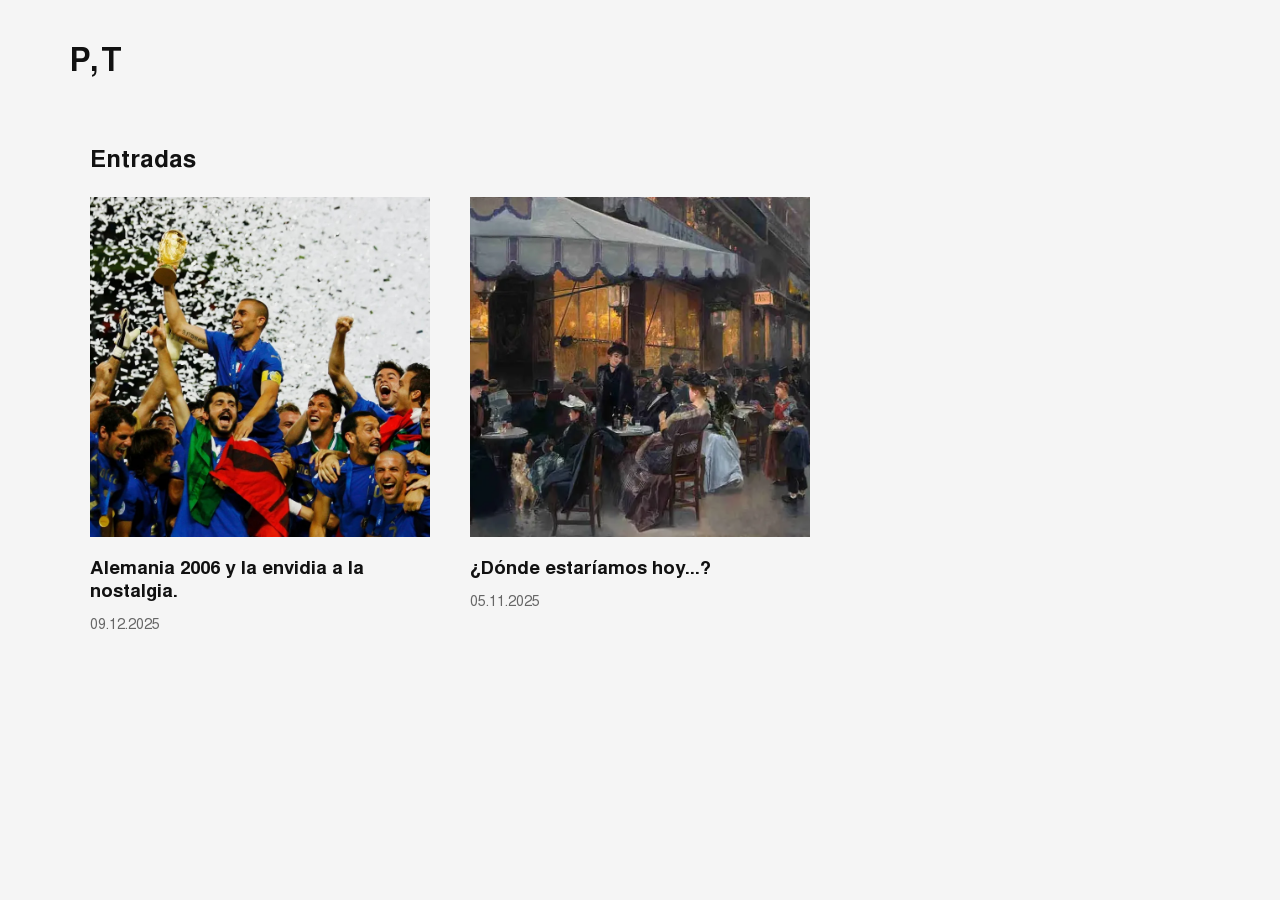
==== entradas.html @ 86d8a9cb "primer commit" ====
<!DOCTYPE html>

<header class="site-header">
    <a href="index.html" class="logo">P,T</a>
</header>

<html lang="es">
<head>
    <meta charset="UTF-8">
    <title>Entradas - Paris, Taxes</title>
    <link rel="stylesheet" href="style.css">
	<meta name="viewport" content="width=device-width, initial-scale=1.0">
</head>
<body>

    <section class="posts-section">
        <h1>Entradas</h1>

        <div class="post-grid">

            <!-- Aquí van TODAS las entradas -->

            <!-- más nuevas arriba -->
            <article class="post-card">
				<a href="posts/segundo-articulo.html">
					<img src="images/post2.jpg">
					<h3>Alemania 2006 y la envidia a la nostalgia.</h3>
					<p class="date">09.12.2025</p>
				</a>
			</article>

            <article class="post-card">
                <a href="posts/primer-articulo.html">
                    <img src="images/post1.jpg" alt="">
                    <h3>¿Dónde estaríamos hoy...?</h3>
                    <p class="date">05.11.2025</p>
                </a>
            </article>
            </article>

        </div>
    </section>

</body>
</html>
---- style.css ----
@font-face {
    font-family: "Nimbus Sans";
    src: url("fonts/NimbusSanL-Reg.woff2") format("woff2");
    font-weight: 400;
    font-style: normal;
}

@font-face {
    font-family: "Nimbus Sans";
    src: url("fonts/NimbusSanL-Bol.woff2") format("woff2");
    font-weight: 700;
    font-style: normal;
}


body {
    margin: 0;
    font-family: Nimbus Sans;
    background-color: #f5f5f5;
    color: #111;
}

/* HERO */

.hero {
    position: relative;
    height: 100vh;
    overflow: hidden;
}

.hero img {
    width: 67%;
    height: 89%;
    object-fit: cover;
}

.hero-text {
    position: absolute;
    bottom: 10px;
    left: 520px;
    color: black;
    max-width: 500px;
}

.hero-text h1 {
    font-size: 3rem;
    margin-bottom: 10px;
}

.hero-text p {
	margin: 2px 0;
    font-size: 0.97rem;
}

/* POSTS */

.posts-section {
    padding: 30px 40 px 60px;
    max-width: 1100px;
    margin: auto;
}

.posts-section h2 {
    margin-bottom: 20px;
}

.post-grid {
    display: grid;
    grid-template-columns: repeat(auto-fill, minmax(250px, 1fr));
    gap: 40px;
}

.post-card img {
    width: 100%;
    aspect-ratio: 1 / 1;
    object-fit: cover;
}

.post-card h3 {
    margin: 15px 0 5px;
}

a {
    text-decoration: none;
    color: inherit;
}

a:visited {
    color: inherit;
}

a:hover {
    opacity: 0.7;
}

.date {
    color: #666;
    font-size: 0.9rem;
}

/* SEARCH */

.search-section {
    padding: 50px 30px;
    background-color: #eaeaea;
    text-align: center;
}

.search-section input {
    padding: 10px;
    width: 250px;
}

.search-section button {
    padding: 10px 15px;
}

.site-header {
    padding: 45px 70px;
}

.logo {
    font-size: 2rem;
    font-weight: bold;
    text-decoration: none;
    color: inherit;
    letter-spacing: 2px;
}

.logo:hover {
    opacity: 0.6;
}

.posts-section h1{
	font-size: 1.5rem;
}

@media (max-width: 768px) {

    /* Márgenes generales */
    .article-body,
    .article-header {
        max-width: 90%;
        margin: 40px auto;
        transform: none; /* quitamos ajustes raros */
    }

    /* Texto más cómodo */
    article {
        font-size: 1rem;
    }

    /* Título */
    article h1 {
        font-size: 1.6rem;
    }

    /* Grid de entradas */
    .posts-grid {
        display: grid;
        grid-template-columns: 1fr; /* una columna */
        gap: 20px;
    }

    /* Hero texto */
    .hero-text p {
        font-size: 0.9rem;
        line-height: 1.4;
    }

}
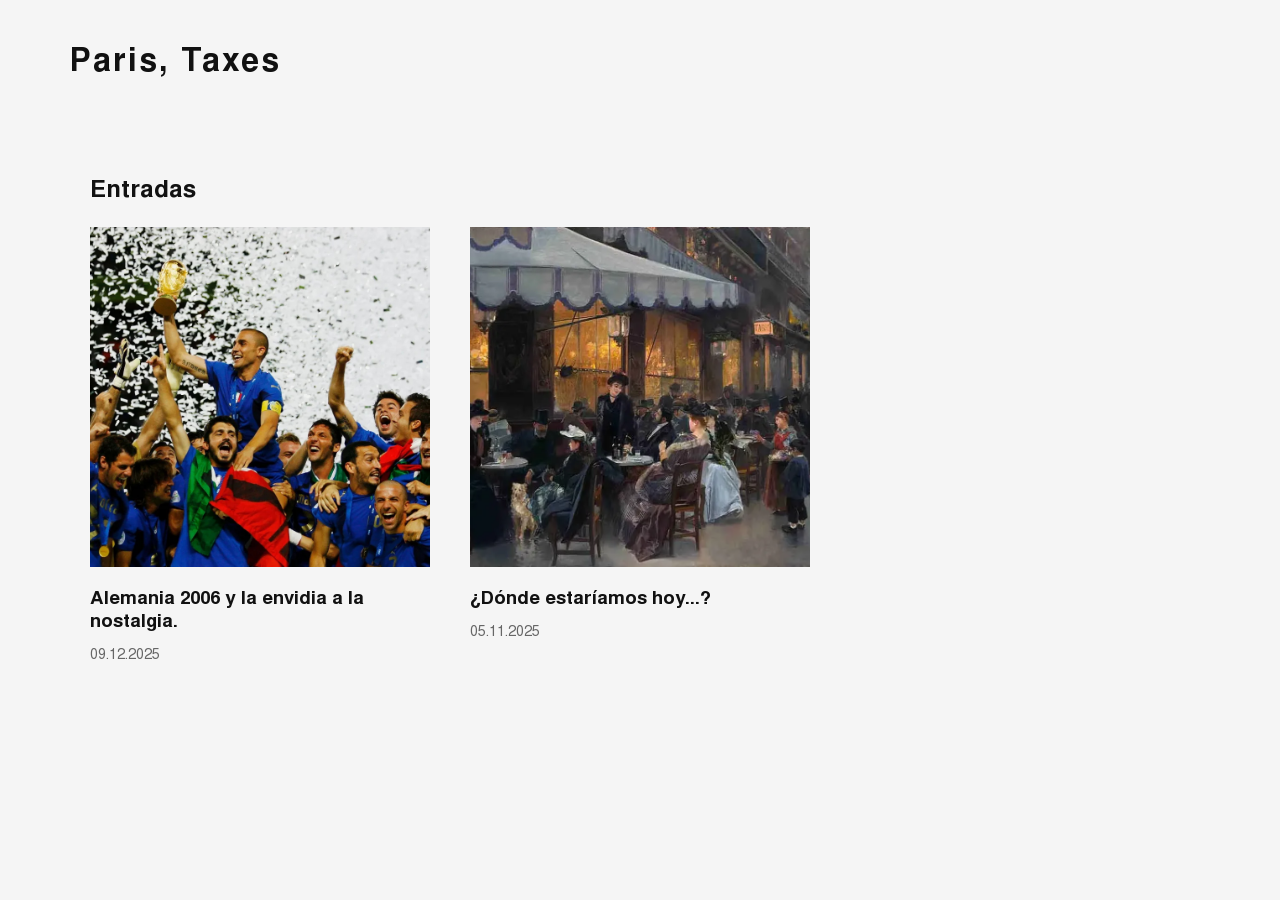
==== commit 261ad471: "cambios en logo y subida de articulo nuevo" ====
--- a/entradas.html
+++ b/entradas.html
@@ -1,7 +1,7 @@
 <!DOCTYPE html>
 
 <header class="site-header">
-    <a href="index.html" class="logo">P,T</a>
+    <a href="index.html" class="logo">Paris, Taxes</a>
 </header>
 
 <html lang="es">
--- a/style.css
+++ b/style.css
@@ -12,12 +12,29 @@
     font-style: normal;
 }
 
-
 body {
     margin: 0;
-    font-family: Nimbus Sans;
+    font-family: Nimbus Sans, sans-serif;
     background-color: #f5f5f5;
     color: #111;
+}
+
+/* HEADER */
+
+.site-header {
+    padding: 45px 70px;
+}
+
+.logo {
+    font-size: 2rem;
+    font-weight: bold;
+    text-decoration: none;
+    color: inherit;
+    letter-spacing: 2px;
+}
+
+.logo:hover {
+    opacity: 0.6;
 }
 
 /* HERO */
@@ -48,20 +65,24 @@
 }
 
 .hero-text p {
-	margin: 2px 0;
+    margin: 2px 0;
     font-size: 0.97rem;
 }
 
 /* POSTS */
 
 .posts-section {
-    padding: 30px 40 px 60px;
+    padding: 30px 40px 60px; /* fixed: was "40 px" */
     max-width: 1100px;
     margin: auto;
 }
 
 .posts-section h2 {
     margin-bottom: 20px;
+}
+
+.posts-section h1 {
+    font-size: 1.5rem;
 }
 
 .post-grid {
@@ -98,74 +119,57 @@
     font-size: 0.9rem;
 }
 
-/* SEARCH */
 
-.search-section {
-    padding: 50px 30px;
-    background-color: #eaeaea;
-    text-align: center;
-}
 
-.search-section input {
-    padding: 10px;
-    width: 250px;
-}
-
-.search-section button {
-    padding: 10px 15px;
-}
-
-.site-header {
-    padding: 45px 70px;
-}
-
-.logo {
-    font-size: 2rem;
-    font-weight: bold;
-    text-decoration: none;
-    color: inherit;
-    letter-spacing: 2px;
-}
-
-.logo:hover {
-    opacity: 0.6;
-}
-
-.posts-section h1{
-	font-size: 1.5rem;
-}
+/* MOBILE */
 
 @media (max-width: 768px) {
 
-    /* Márgenes generales */
-    .article-body,
-    .article-header {
-        max-width: 90%;
-        margin: 40px auto;
-        transform: none; /* quitamos ajustes raros */
+
+    .site-header {
+        padding: 20px 16px;
     }
 
-    /* Texto más cómodo */
-    article {
-        font-size: 1rem;
+    /* Hero: imagen arriba, texto debajo (sin posiciĆ³n absoluta) */
+    .hero {
+        height: auto;
+        overflow: visible;
+        display: flex;
+        flex-direction: column;
     }
 
-    /* Título */
-    article h1 {
-        font-size: 1.6rem;
+    .hero img {
+        width: 100%;
+        height: auto;
+        max-height: 60vw;
+        object-fit: cover;
     }
 
-    /* Grid de entradas */
-    .posts-grid {
-        display: grid;
-        grid-template-columns: 1fr; /* una columna */
-        gap: 20px;
+    .hero-text {
+        position: static; /* deja de ser absoluto */
+        left: auto;
+        max-width: 100%;
+        padding: 12px 16px 16px;
     }
 
-    /* Hero texto */
-    .hero-text p {
-        font-size: 0.9rem;
-        line-height: 1.4;
+    .hero-text h1 {
+        font-size: 1.8rem;
     }
 
-}	+    .posts-section {
+        padding: 20px 16px;
+    }
+
+    .post-grid {
+        grid-template-columns: 1fr;
+        gap: 30px;
+    }
+
+    .post-card h3,
+    .post-card .date {
+        padding: 0 4px;
+    }
+
+
+    }
+}
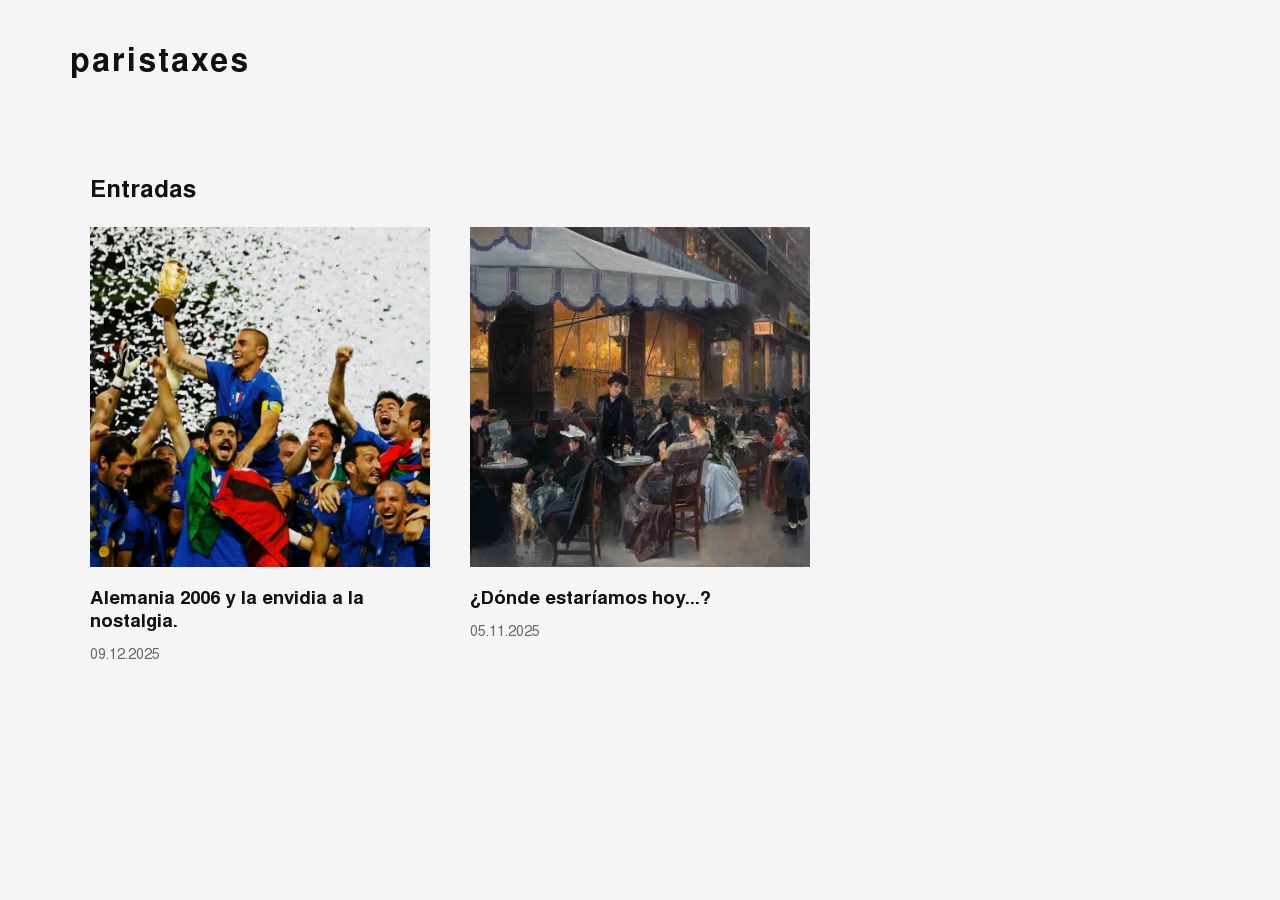
==== commit 33631b01: "cambios en logo" ====
--- a/entradas.html
+++ b/entradas.html
@@ -1,7 +1,7 @@
 <!DOCTYPE html>
 
 <header class="site-header">
-    <a href="index.html" class="logo">Paris, Taxes</a>
+    <a href="index.html" class="logo">paristaxes</a>
 </header>
 
 <html lang="es">
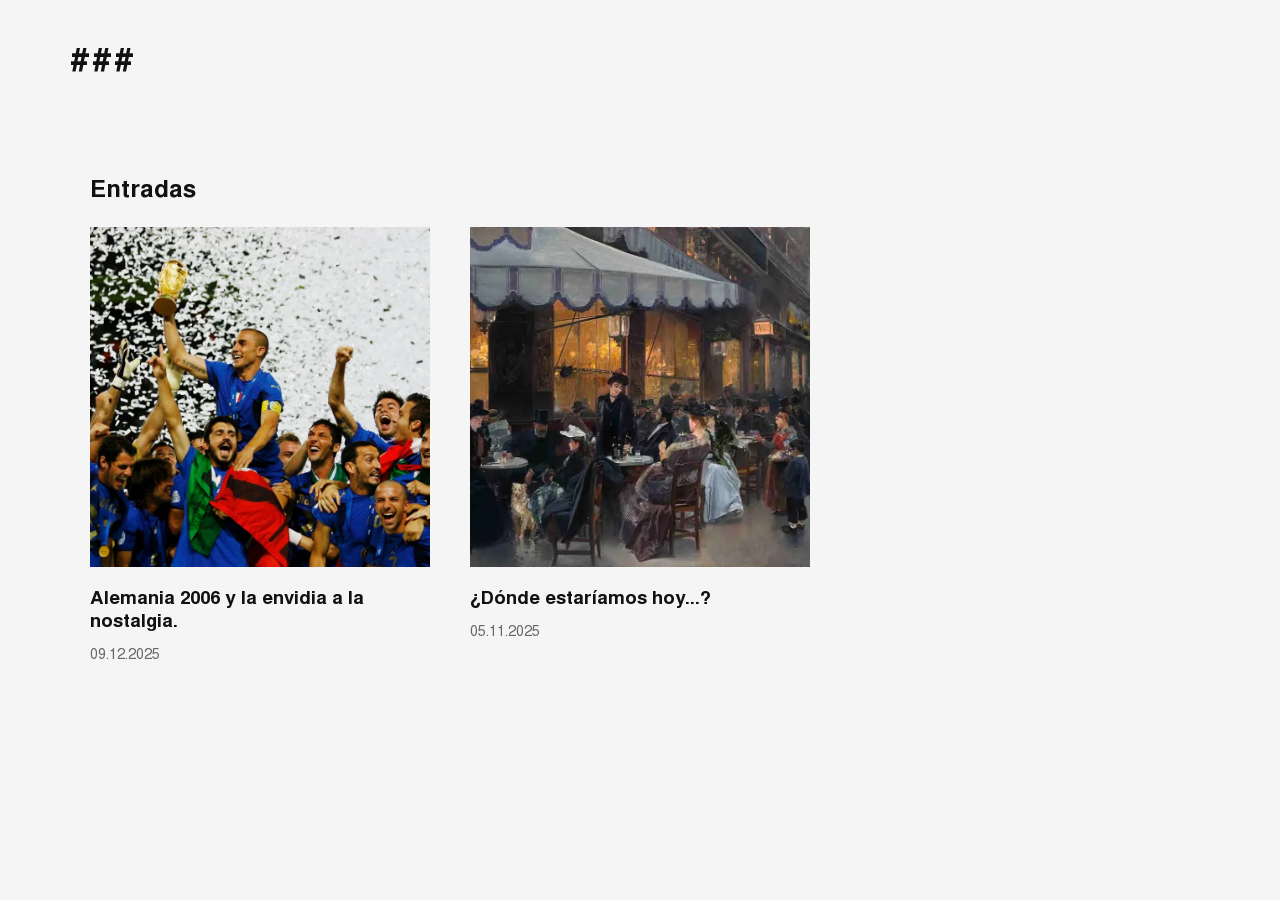
==== commit 19200ca2: "Últimos cambios" ====
--- a/entradas.html
+++ b/entradas.html
@@ -1,7 +1,7 @@
 <!DOCTYPE html>
 
 <header class="site-header">
-    <a href="index.html" class="logo">paristaxes</a>
+    <a href="index.html" class="logo">###</a>
 </header>
 
 <html lang="es">
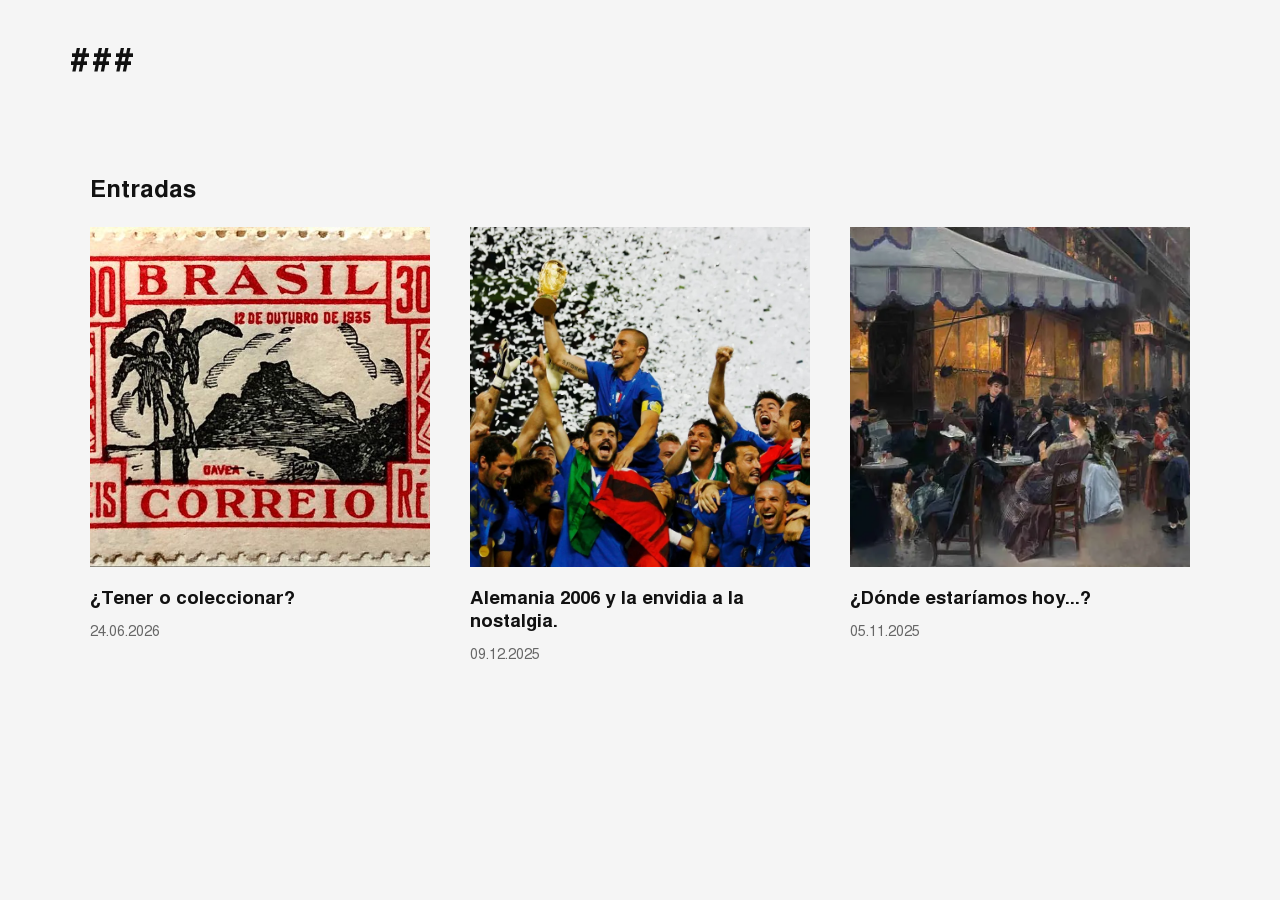
==== commit a16254a2: "Nuevo articulo" ====
--- a/entradas.html
+++ b/entradas.html
@@ -21,6 +21,15 @@
             <!-- Aquí van TODAS las entradas -->
 
             <!-- más nuevas arriba -->
+			
+			<article class="post-card">
+                <a href="posts/tercero.html">
+                    <img src="images/post3.jpg" alt="vinilos">
+                    <h3>¿Tener o coleccionar?</h3>
+                    <p class="date">24.06.2026</p>
+                </a>
+            </article>
+			
             <article class="post-card">
 				<a href="posts/segundo-articulo.html">
 					<img src="images/post2.jpg">
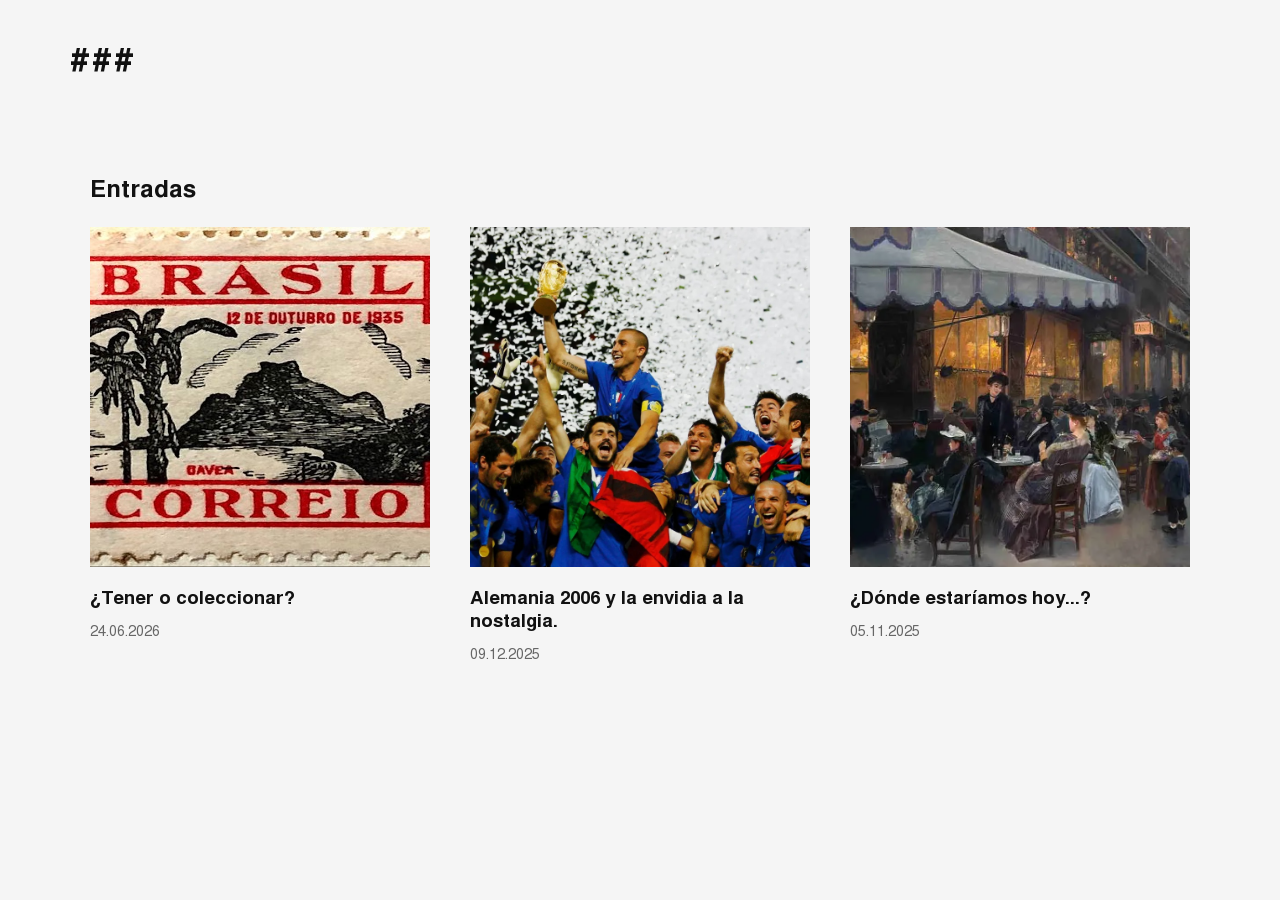
==== commit a1db76e3: "Adaptabilidad de nombres y redes" ====
--- a/entradas.html
+++ b/entradas.html
@@ -23,7 +23,7 @@
             <!-- más nuevas arriba -->
 			
 			<article class="post-card">
-                <a href="posts/tercero.html">
+                <a href="posts/tener-o-coleccionar.html">
                     <img src="images/post3.jpg" alt="vinilos">
                     <h3>¿Tener o coleccionar?</h3>
                     <p class="date">24.06.2026</p>
@@ -31,7 +31,7 @@
             </article>
 			
             <article class="post-card">
-				<a href="posts/segundo-articulo.html">
+				<a href="posts/alemania-2006.html">
 					<img src="images/post2.jpg">
 					<h3>Alemania 2006 y la envidia a la nostalgia.</h3>
 					<p class="date">09.12.2025</p>
@@ -39,7 +39,7 @@
 			</article>
 
             <article class="post-card">
-                <a href="posts/primer-articulo.html">
+                <a href="posts/donde-estariamos-hoy.html">
                     <img src="images/post1.jpg" alt="">
                     <h3>¿Dónde estaríamos hoy...?</h3>
                     <p class="date">05.11.2025</p>
